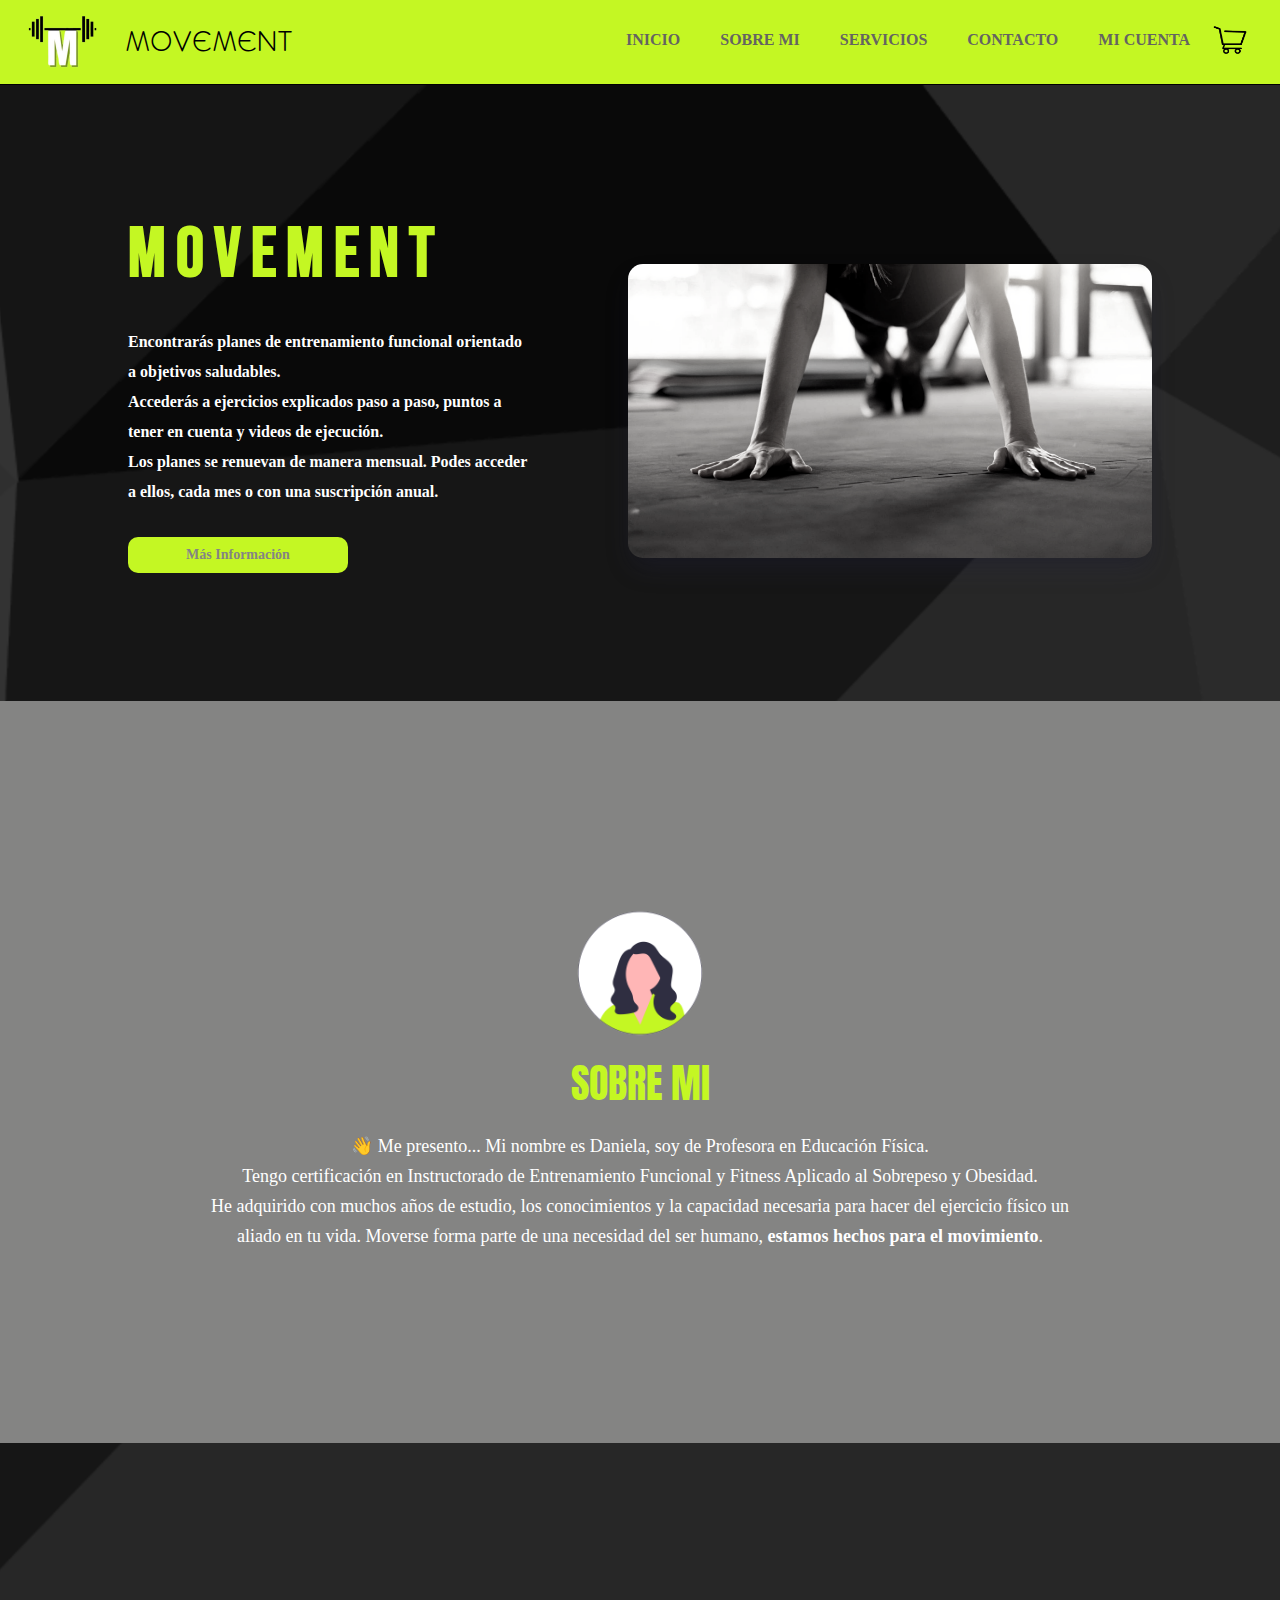
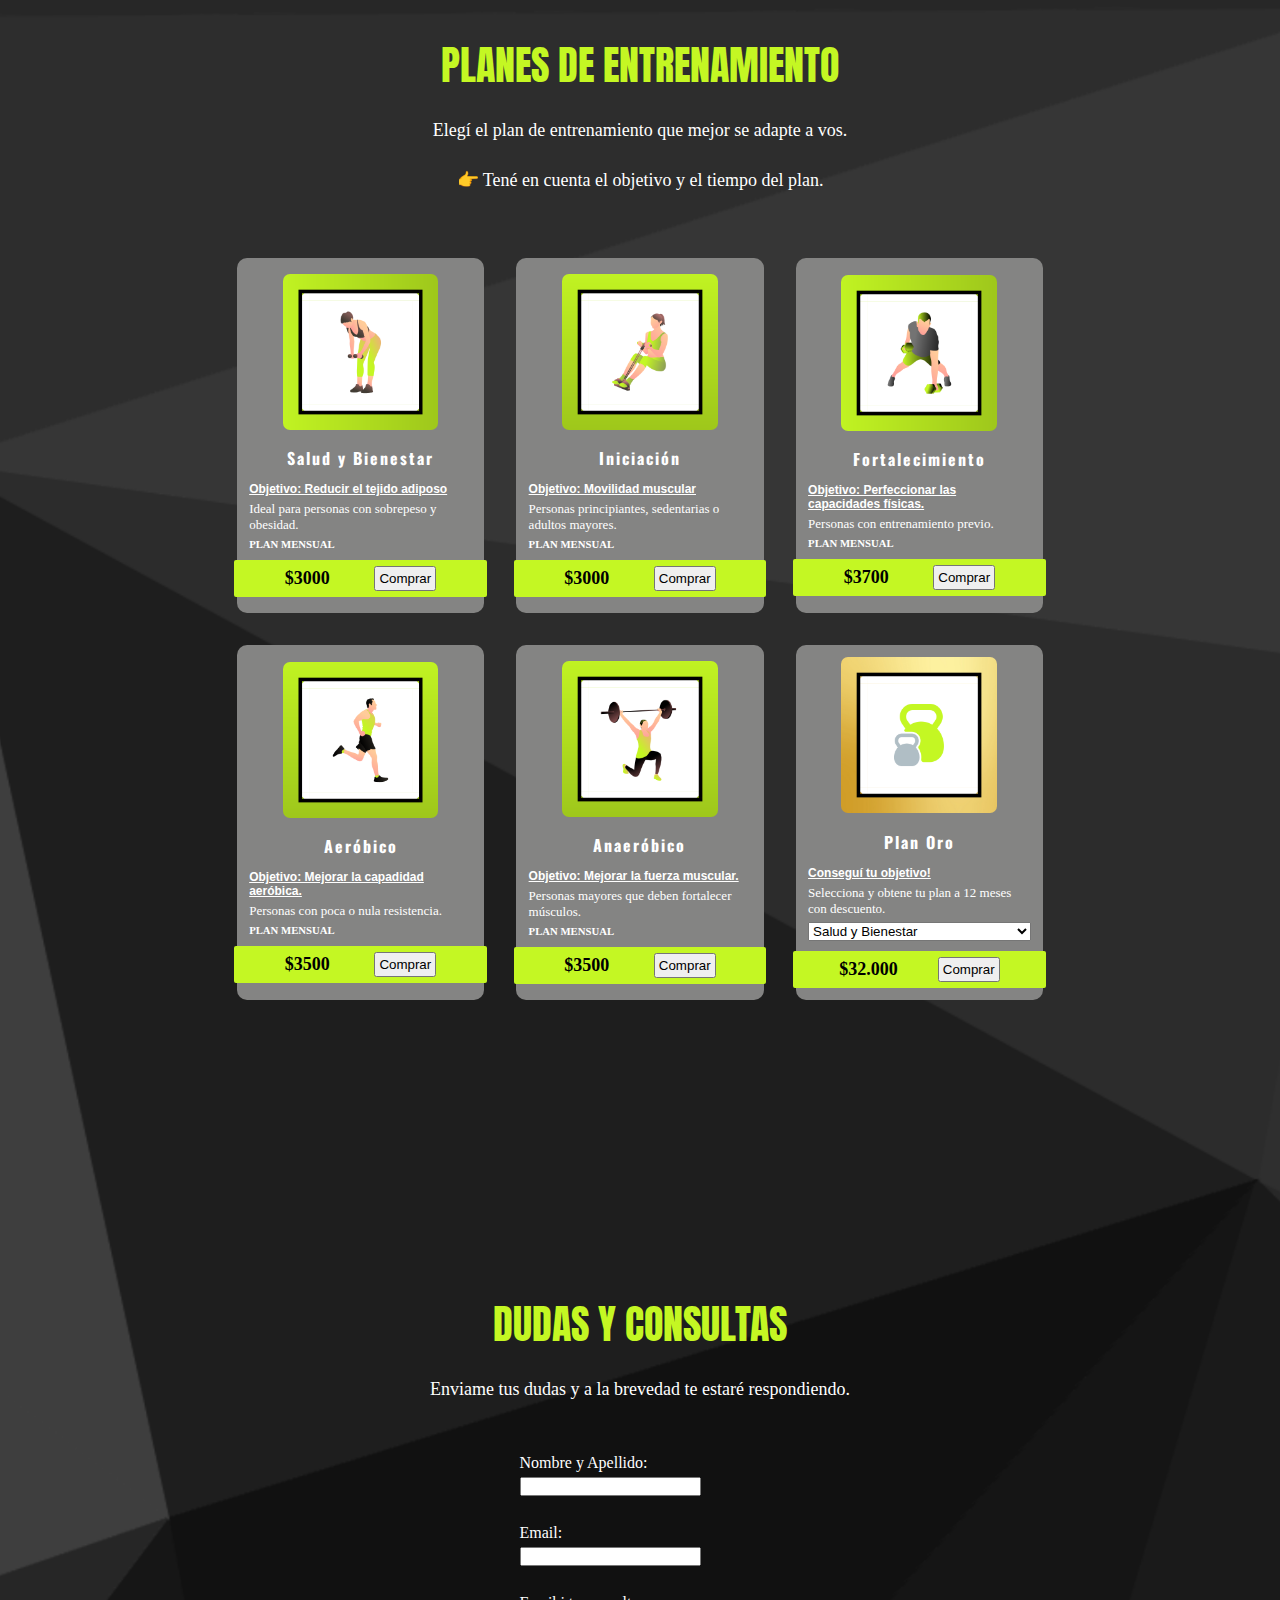
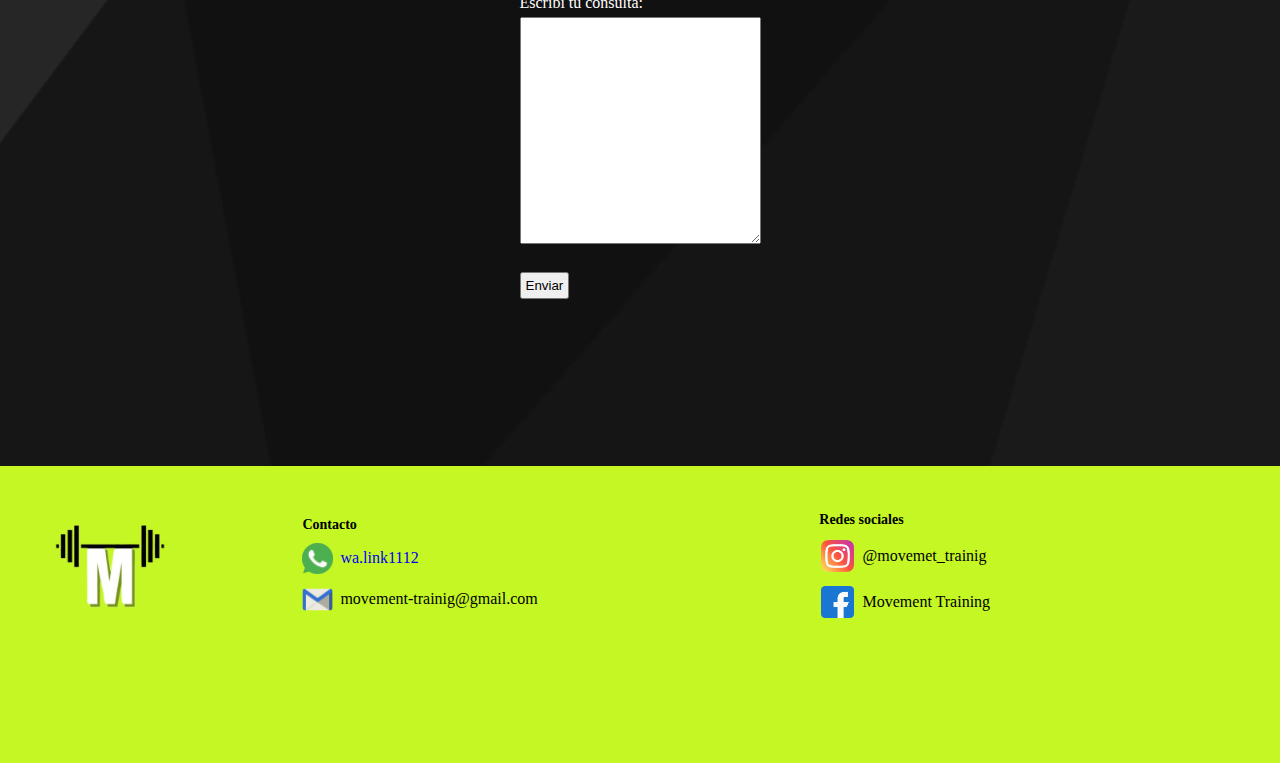
==== index.html @ b5def8e4 "intento1" ====
<html lang="en">
<head>
    <meta charset="UTF-8">
    <meta http-equiv="X-UA-Compatible" content="IE=edge">
    <meta name="viewport" content="width=device-width, initial-scale=1.0">
    <link rel="stylesheet" href="./estilos.css">
    <link rel="stylesheet" href="./grid.css">
    <link rel="stylesheet" href="./mediaqueries.css">
    <link rel="stylesheet" href="./animations.css">
    <title>Integrador Nucba</title>
</head>
<body>
    <header>

        <div class="movement-marca">
            <img src="./assets/Move_logo.png" alt="Logo Move" class="movement-logo">
            <p>MOVEMENT</p>
        </div>

        <nav class="navbar">

            <label for="menu-toggle" class="menu-label">
                <img src="./assets/menu icono 2.png" alt="Icono-menu">
            </label>
            <input type="checkbox" id="menu-toggle">

            <ul class="navbar-list">
                <li><a href="#hero">INICIO</a></li>
                <li><a href="#about">SOBRE MI</a></li>
                <li><a href="#servicios">SERVICIOS</a></li>
                <li><a href="#consultas">CONTACTO</a></li>
                <li><a href="#">MI CUENTA</a></li>
            </ul>

            <label for="cart-toggle" class="cart-label">
                <img src="./assets/Carrito.png" alt="Carrito de compras" class="cart-icon">
            </label>
            <input type="checkbox" id="cart-toggle">

            <div class="cart">
                <h2>Mis planes</h2>
                <div class="cart-item">
                    <img src="./assets/8.png" alt="imagen-iniciación">   
                    <div class="cart-info">
                        <h3 class="item-title">Iniciación</h3>
                        <p class="item-plan">Plan mensual</p>
                        <span class="item-precio">$3000</span>
                    </div>
                    <div class="item-handler">
                        <span class="quantity-handler-down">-</span>
                        <span class="item-quantity">1</span>
                        <span class="quantity-handler-up">+</span>
                    </div>
                </div>    
                <div class="cart-total">
                    <h3>Total</h3>
                    <span>$3000</span>
                </div>
                <button>Finalizar</button>  
                
            </div>
            <div class="overlay"></div>
        </nav>
    </header>

    <main>

        <section id="hero">
            
            <div class="hero-info">
                <h1>MOVEMENT</h1>
                <p>Encontrarás planes de entrenamiento funcional orientado a objetivos saludables.<br>
                Accederás a ejercicios explicados paso a paso, puntos a tener en cuenta y videos de ejecución. <br>
                Los planes se renuevan de manera mensual. Podes acceder a ellos, cada mes o con una suscripción anual. <br></p>
                <a href="#">Más Información</a>
            </div>

            <div class="hero-card">
                <img src="./assets/Card.png" alt="Imagen ejercicio">
            </div>
        </section>

        <section id="about">
            <div class="about-info">
                <img src="./assets/Icono sobre mi.png" alt="Icono de persona" class="About-icono">
                <h2>SOBRE MI</h2><br>
                <p><span>&#128075;</span> Me presento... Mi nombre es Daniela, soy de Profesora en Educación Física. <br>
                    Tengo certificación en Instructorado de Entrenamiento Funcional y Fitness Aplicado al Sobrepeso y Obesidad. <br>
                    He adquirido con muchos años de estudio, los conocimientos y la capacidad necesaria para hacer del ejercicio físico un aliado en tu vida.
                    Moverse forma parte de una necesidad del ser humano, <b>estamos hechos para el movimiento</b>. 
                </p>
            </div>
        </section>
        
        <section id="servicios">

            <div class="servicios-info">
                <h2>PLANES DE ENTRENAMIENTO</h2>
                <h3>Elegí el plan de entrenamiento que mejor se adapte a vos. </h3>
                <h4><span>&#128073;</span> Tené en cuenta el objetivo y el tiempo del plan.</h4>
            </div>

            <div class="servicios-cards">

                <div class="card-info">
                    <img src="./assets/1.png" alt="Icono-ejercicio">
                    
                    <div class="card-text">
                        <h4>Salud y Bienestar</h4>
                        <h5>Objetivo: Reducir el tejido adiposo</h5>
                        <p>Ideal para personas con sobrepeso y obesidad.<br></p>
                        <h6>PLAN MENSUAL</h6>
                    </div>
                    <div class="card-button">
                        <span>$3000</span>
                        <button>Comprar</button>
                    </div>
                </div>

                <div class="card-info">    
                    <img src="./assets/8.png" alt="Icono-ejercicio">
                    <div class="card-text">
                        <h4>Iniciación</h4>
                        <h5>Objetivo: Movilidad muscular</h5>
                        <p>Personas principiantes, sedentarias o adultos mayores. <br></p>
                        <h6>PLAN MENSUAL</h6>
                    </div>
                    <div class="card-button">
                        <span>$3000</span>
                        <button>Comprar</button>
                    </div>
                </div>

                <div class="card-info">
                    <img src="./assets/6.png" alt="Icono-ejercicio">
                    <div class="card-text">
                        <h4>Fortalecimiento</h4>
                        <h5>Objetivo: Perfeccionar las capacidades físicas.</h5>
                        <p>Personas con entrenamiento previo. <br></p>
                        <h6>PLAN MENSUAL</h6>
                    </div>
                    <div class="card-button">
                        <span>$3700</span>
                        <button>Comprar</button>
                    </div>
                </div>

                <div class="card-info">
                    <img src="./assets/3.png" alt="Icono-ejercicio">
                    <div class="card-text">
                        <h4>Aeróbico</h4>
                        <h5>Objetivo: Mejorar la capadidad aeróbica.</h5>
                        <p>Personas con poca o nula resistencia. <br></p>
                        <h6>PLAN MENSUAL</h6>
                    </div>

                    <div class="card-button">
                        <span>$3500</span>
                        <button>Comprar</button>
                    </div>
                </div>    

                <div class="card-info">
                    <img src="./assets/4.png" alt="Icono-ejercicio">
                    <div class="card-text">
                        <h4>Anaeróbico</h4>
                        <h5>Objetivo: Mejorar la fuerza muscular.</h5>
                        <p>Personas mayores que deben fortalecer músculos. <br></p>
                        <h6>PLAN MENSUAL</h6>
                    </div>

                    <div class="card-button">
                        <span>$3500</span>
                        <button>Comprar</button>
                    </div>
                </div>    

                <div class="card-info">
                    <img src="./assets/2.png" alt="Icono-ejercicio">

                    <div class="card-text">
                        <h4>Plan Oro</h4>
                        <h5>Conseguí tu objetivo!</h5>
                        <p>Selecciona y obtene tu plan a 12 meses con descuento.</p>
                        <select>
                            <option value="Salud y Bienestar">Salud y Bienestar</option>
                            <option value="Iniciación">Iniciación</option>
                            <option value="Fortalecimiento">Fortalecimiento</option>
                            <option value="Aeróbico">Aeróbico</option>
                            <option value="Anaeróbico">Anaeróbico</option>
                        </select>
                    </div>

                    <div class="card-button">
                        <span>$32.000</span>
                        <button>Comprar</button>
                    </div>
                </div>        
            </div>
        </section>

        <section id="consultas">
            <div class="form-title">
                <h2>DUDAS Y CONSULTAS</h2>
                <P>Enviame tus dudas y a la brevedad te estaré respondiendo.</P>
            </div>
            <div class="form-info">
                <label for="nombre y apellido">Nombre y Apellido:</label>
                <input type="text" id="nombre y apellido"><br>

                <label for="Email">Email:</label>
                <input type="email" id="Email"> <br>

                <label for="texto">Escribi tu consulta:</label>
                <textarea name="" id="texto" cols="28" rows="15"></textarea><br>

                <button>Enviar</button>
            </div>
        </section>
    </main>

    <footer id="footer">
        <div class="footer-list">
            <div class="footer-logo">
                <img src="./assets/Move_logo.png" alt="Icono logo">
            </div>
            

            <div class="footer-contacto">
                <h4>Contacto</h4>
                <div class="whatsapp">
                    <img src="./assets/whatsapp-removebg-preview.png" alt="Icono de whatsapp">
                    <p><a href="#">wa.link1112</a></p>
                </div>
                <div class="email">
                    <img src="./assets/email.png" alt="Icono de email">
                    <p>movement-trainig@gmail.com</p>
                </div>
            </div>

            <div class="footer-redes">
                <h4>Redes sociales</h4>
                <div class="instagram">
                    <img src="./assets/instagram-removebg-preview.png" alt="Icono de instagram">
                    <p>@movemet_trainig</p>
                </div>
                <div class="facebook">
                    <img src="./assets/facebook-removebg-preview.png" alt="Icono de facebook">
                    <p>Movement Training</p>
            </div>
        </div>
    </footer>
</body>
</html>
---- estilos.css ----
@import url('https://fonts.googleapis.com/css2?family=Tsukimi+Rounded:wght@600&display=swap');
@import url('https://fonts.googleapis.com/css2?family=Bebas+Neue&display=swap');
@import url('https://fonts.googleapis.com/css2?family=Anton&display=swap');
@import url('https://fonts.googleapis.com/css2?family=Anton&family=Oswald:wght@300&display=swap');


* {
    margin: 0;
    padding: 0;
    text-decoration: none;
    list-style-type: none;
}

header {
    background: #c4f723ff;
    width: 100%;
    display: flex;
    justify-content: space-between;
    align-items: center;
    height: 6.3%;
    padding: 12px 0px 15px 0px;
    position: sticky;
    top: 0;
    z-index: 2;
}

.movement-logo {
    height: 125px;
    width: 125px;
    padding-top: 3px;
}

.movement-marca {
    display: flex;
    justify-content: center;
    align-items: center;
    flex-direction: row;
}

.movement-marca p {
    font-family: 'Tsukimi Rounded', sans-serif;
    font-size: 25px;
}

.navbar,
.navbar-list {
    display: flex;
    align-items: center;
    justify-content: center;
}

.navbar-list {
    gap: 40px;
}

.navbar-list a {
    color: rgb(100, 100, 97);
    font-size: 16px;
    font-weight: 600;
}

.cart-icon {
    height: 30px;
    width: 60px;
    padding: 0px 20px 0px 10px;
    cursor: pointer;
}

/* MAIN*/

main {
    width: 100%;
    background-image: url(./assets/bg.png);
    background-size: cover;
    display: flex;
    justify-content: center;
    align-items: center;
    flex-direction: column;
    color: #ffffff;
    border-top: 1px solid #000000ff;
}

/*SOBRE MI*/

#hero {
    max-width: 1200px;
    display: flex;
    justify-content: center;
    align-items: center;
    margin: 10%;
    border-radius: 15px;
}

.hero-info {
    display: flex;
    flex-direction: column;
    width: 70%;
    gap: 30px;
}

.hero-info h1 {
    width: 90%;
    font-size: 70px;
    font-family: 'Bebas Neue', sans-serif;
    letter-spacing: 10px;
    text-align: left;
    min-width: 500px;
    color: #c4f723ff;
}

.hero-info p {
    font-size: 16px;
    line-height: 30px;
    font-weight: bold;
    font-family: Cambria, Cochin, Georgia, Times, 'Times New Roman', serif;
    width: 80%;
}

.hero-info a {
    color: #848483ff;
    background-color: #c4f723ff;
    width: 40%;
    padding: 2%;
    border-radius: 10px;
    font-size: 14px;
    font-weight: 600;
    text-align: center;
}

.hero-card img {
    width: 100%;
    margin-top: 7%;
    border-radius: 15px;
    box-shadow: rgba(50, 50, 93, 0.25) 0px 13px 27px -5px, rgba(0, 0, 0, 0.3) 0px 8px 16px -8px;
}

#about {
    padding: 15%;
    min-width: 300px;
    text-align: center;
    background-color: #848483ff;
}

.about-icono {
    width: 20%;
}

.about-info h2 {
    font-family: 'Anton', sans-serif;
    font-size: 40px;
    font-weight: 300;
    color: #c4f723ff;
}

.about-info p {
    font-size: 18px;
    line-height: 30px;
    font-family: Cambria, Cochin, Georgia, Times, 'Times New Roman', serif;
    text-align: center;
}

/* SERVICIOS*/

#servicios {
    display: flex;
    flex-direction: column;
    justify-content: center;
    align-items: center;
    margin: 15%;
    max-width: 1200px;
}

.servicios-info {
    width: 90%;
    display: flex;
    flex-direction: column;
    gap: 20px;
    text-align: center;
    margin-bottom: 7%;
}

.servicios-info h2 {
    font-family: 'Anton', sans-serif;
    font-size: 40px;
    font-weight: 300;
    color: #c4f723ff;
}

.servicios-info h3 {
    font-size: 18px;
    line-height: 30px;
    font-family: Cambria, Cochin, Georgia, Times, 'Times New Roman', serif;
    font-weight: 500;
}

.servicios-info h4 {
    font-size: 18px;
    line-height: 30px;
    font-family: Cambria, Cochin, Georgia, Times, 'Times New Roman', serif;
    font-weight: 500;
}

.servicios-cards {
    width: 90%;
    display: grid;
    grid-template-columns: repeat(3, 1fr);
    grid-template-rows: repeat(2, 1fr);
    gap: 2rem;
}

.card-info {
    display: flex;
    justify-content: center;
    align-items: center;
    flex-direction: column;
    border-radius: 10px;
    background-color: #848483ff;
    padding: 5%;
    gap: 10px;
    transition: transform 0.2s;
    z-index: 1;
}

.card-info img {
    width: 70%;
    border-radius: 7px;
}

.card-text {
    display: flex;
    flex-direction: column;
    gap: 5px;
}

.card-text h4 {
    font-size: 16px;
    font-family:'Oswald', sans-serif;
    text-align: center;
    letter-spacing: 2px;
    margin: 3% 0%;
}

.card-text h5 {
    font-size: 12px;
    font-family: 'Segoe UI', Tahoma, Geneva, Verdana, sans-serif;
    text-align: left;
    text-decoration: underline;
}

.card-text p {
    font-size: 13px;
}

.card-button {
    width: 108%;
    display: flex;
    justify-content: space-evenly;
    align-items: center;
    background-color: #c4f723ff;
    padding: 6px;
    border-radius: 2px;
}

.card-button span {
    color: black;
    font-weight: bold;
    font-size: 18px;
}

.card-button p {
    color: black;
    font-weight: 100;
    font-size: 15px;
}
.card-button button {
    padding: 3px;
}

/*MENU HAMBURGUESA*/

#menu-toggle,
#cart-toggle,
.menu-label {
    display: none;
}

.menu-label img {
    width: 30%;
}

/* CARRITO*/
.cart {
    position: absolute;
    top: 65px;
    right: 0;
    width: 17%;
    padding: 50px 30px;
    border-left: 1px solid #c4f723ff;
    display: flex;
    flex-direction: column;
    align-items: center;
    gap: 30px;
    height: calc(100vh - 65px);
    overflow-y: scroll;
    display: none;
    z-index: 2;
    background-color: rgba(0, 0, 0, 0.838);
}

.cart::-webkit-scrollbar {
    display: none;
}

.cart h2 {
    color: #c4f723ff;
    font-family: 'Anton', sans-serif;
    font-size: 20px;
    font-weight: 400;
    text-align: center;
    letter-spacing: 3px;
    margin-bottom: 13px;
    border-bottom: 1px solid #c4f723ff;
}

#cart-toggle:checked + .cart {
    display: flex;
    flex-direction: column;
}

.cart-item {
    border: 1px solid #848483ff;
    padding: 5%;
}

.cart-item img {
    width: 40%;
    margin-left: 60px;
}

.cart-info {
    color: #ffffff;
    font-family: Cambria, Cochin, Georgia, Times, 'Times New Roman', serif;
    display: flex;
    flex-direction: column;
    align-items: center;
    gap: 7px;
}

.cart button {
    padding: 2%;
}

.item-title {
    font-size: 18px;
    margin-top: 8px;
}

.item-precio {
    color: #c4f723ff;
    font-size: 16px;
    font-weight: bold;
    text-align: center;
    margin-bottom: 10px;
}

.item-handler {
    color: #ffffff;
    display: flex;
    justify-content: center;
    align-items: center;
}

.quantity-handler-up {
    background-color: rgb(103, 103, 101);
    padding: 5px;
    border: 1px solid #c4f723ff;
}

.item-quantity {
    padding: 5px;
    border-top: 1px solid #c4f723ff;
    border-bottom: 1px solid #c4f723ff;
}

.quantity-handler-down {
    background-color: rgb(103, 103, 101);
    padding: 5px;
    border: 1px solid #c4f723ff;
}

.cart-total {
    color: #ffffff;
    display: flex;
    flex-direction: row;
    align-items: center;
    gap: 60px;
    border-top: 1px solid #c4f723ff;
    padding: 2%;
}


/*FORMULARIO DE CONSULTA*/

#consultas {
    width: 70%;
    display: flex;
    flex-direction: column;
    align-items: center;
    gap: 50px;
    padding: 8% 0% 13% 0%;
}

.form-title {
    display: flex;
    flex-direction: column;
    gap: 20px;
}

.form-title h2 {
    font-family: 'Anton', sans-serif;
    font-size: 40px;
    font-weight: 300;
    text-align: center;
    color: #c4f723ff;
}

.form-title p {
    font-size: 18px;
    line-height: 30px;
    font-family: Cambria, Cochin, Georgia, Times, 'Times New Roman', serif;
    font-weight: 500;
}

.form-info {
    display: flex;
    flex-direction: column;
    justify-content: center;
    align-items: start;
    gap: 5px;
}

.form-info button {
    padding: 4px;
    cursor: pointer;
}

/*FOOTER*/

#footer {
    background-color: #c4f723ff;
    width: 100%;
    height: 33%;
}

.footer-list {
    display: flex;
    justify-content: space-between;
    align-items: center;
    flex-direction: row;
}

.footer-logo img {
    padding: 0;
    height: 200px;
    width: 200px;
    margin-left: 5%;
}

.footer-list {
    font-size: 16px;
}

.footer-contacto {
    display: flex;
    flex-direction: column;
    margin-left: 8%;
    gap: 10px;
}

.footer-contacto h4 {
    font-size: 14px;
    font-weight: bold;
}

.whatsapp {
    display: flex;
    flex-direction: row;
    justify-content: left;
    align-items: center;
    gap: 7px;
}

.whatsapp img {
    width: 6%;
    height: 6%;
}

.email {
    display: flex;
    flex-direction: row;
    justify-content: left;
    align-items: center;
    gap: 7px;
}

.email img {
    width: 6%;
    height: 6%;
}

.footer-redes {
    display: flex;
    flex-direction: column;
    gap: 10px;
}

.footer-redes h4 {
    font-size: 14px;
    font-weight: bold;
    margin-right: 2%;
}

.instagram img {
    width: 7%;
    height: 7%;
    flex-direction: row;
    justify-content: center;
    align-items: center;
    margin: 2px;
}

.instagram {
    display: flex;
    flex-direction: row;
    justify-content: left;
    align-items: center;
    gap: 7px;
}

.facebook img {
    width: 7%;
    height: 7%;
    flex-direction: row;
    justify-content: left;
    align-items: center;
    margin: 2px;
}

.facebook { 
    display: flex;
    flex-direction: row;
    justify-content: left;
    align-items: center;
    gap: 7px;
}
---- mediaqueries.css ----
@media (max-width: 992px) {
    .navbar {
        display: flex;
        flex-direction: row-reverse;
        gap: 10px;
    }

    .cart-icon {
        height: 35px;
        width: 65px;
        margin-right: 0rem;
        font-weight: 400;
    }

    .navbar-list {
        position: absolute;
        top: 65px;
        left: 70%;
        right: 0%;
        width: 20%;
        flex-direction: column;
        font-family: Cambria, Cochin, Georgia, Times, 'Times New Roman', serif;
        background-color: #c4f723ff;
        border: 2px solid #848483ff;
        border-top: 0px;
        border-radius: 0px 0px 15px 15px;
        padding: 45px 30px;
        align-items: center;
        gap: 27px;
        z-index: 2;
        display: none;
    }

    .navbar-list a {
        font-size: 18px;
    }

    .menu-label {
        display: flex;
        order: 2;
        cursor: pointer;
    }

    .menu-label img {
        height: 55px;
        width: 45px;
    }

    #menu-toggle:checked + .navbar-list {
        display: flex;
    }

    #hero {
        flex-direction: column;
    }

    .hero-info {
        width: 100%;
        justify-content: center;
        align-items: center;
        text-align: center;
        gap: 20px;
    }

    .hero-info h1 {
        width: 90%;
        max-width: 500px;
        text-align: center;
        min-width: unset;
    }

    .hero-info p {
        width: 70%;
        max-width: 600px;
        text-align: center;
    }

    .hero-card {
        width: 75%;
        margin: 13% 0% 17% 0%;
    }

    .about-icono {
        width: 30%;
    }

    .about-info h2 {
        font-size: 22px;
    }

    .about-info p {
        font-size: 20px;
    }

    #servicios {
        width: 90%;
    }

    .cart-item img {
        margin-left: 45px;
    }

    #footer {
        height: 17%;
    }

    .footer-list img {
        align-items: center;
        justify-content: flex-start;
        margin-left: 0%;
    }

    .footer-contacto {
        margin-left: 0%;
    }

    .footer-contacto h4 {
        margin-left: 0%;
    }

}

@media (max-width: 768px) {

    .navbar-list {
        top: 65px;
        left: 67%;
    }

    .cart {
        top: 65px;
    }
    
    .servicios-info {
        width: 80%;
        margin-bottom: 9%;
    }

    .servicios-info h2 {
        font-size: 45px;
        font-weight: 200;
    }

    .servicios-info h3 {
        font-size: 20px;
    }

    .servicios-info h4 {
        font-size: 20px;
    }

    .servicios-cards {
        width: 70%;
        display: grid;
        grid-template-columns: repeat(2, 1fr);
        grid-template-rows: repeat(3, 1fr);
        gap: 2rem;
    }

    .card-info {
        padding: 5% 9%;
    }

    .card-text h4 {
        font-size: 17px;
    }

    .card-text h5 {
        font-size: 13px;
    }

    .card-text p {
        font-size: 14px;
    }

    .card-button {
        background-color: transparent;
    }

    .card-button span {
        color: #c4f723ff;
    }

    .cart {
        width: 22%;
    }

    .cart-item img {
        width: 55%;
        margin-left: 30px;
    }

    .item-title {
        font-size: 19px;
        margin-top: 10px;
    }

    .item-plan {
        font-size: 16px;
    }

    .item-precio {
        font-size: 17px;
    }

    .cart-total {
        font-size: 17px;
    }

    #footer {
        height: 24%;
        width: 94%;
        display: flex;
        align-items: center;
        padding-left: 6%;
    }

    .form-title h2 {
        font-size: 45px;
    }

    .form-title p {
        font-size: 19;
    }

    .form-info {
        font-size: 18px;
    }

    .footer-logo img {
        display: none;
    }

    .footer-list {
        font-size: 17px;
    }

    .footer-list p {
        font-size: 14px;
    }

    .footer-contacto h4 {
        font-size: 15px;
        margin-left: 0%;
    }

    .whatsapp img {
        width: 7%;
        height: 7%;
    }

    .email img {
        width: 7%;
        height: 7%;
    }

    .footer-redes h4 {
        font-size: 15px;
    }

    .instagram img {
        width: 7%;
        height: 7%;
    }
    
    .facebook img {
        width: 7%;
        height: 7%;
    }
}

@media (max-width: 576px) {

    .movement-marca p {
        display: none;
    }

    .navbar-list {
        left: 47%;
        top: 65px;
        width: 32%;
        padding: 20px;
    }

    .cart {
        margin-top: 0px;
        width: 30%;
    }

    .cart-item img {
        width: 60%;
        margin-left: 20px;
    }

    .hero-info h1 {
        width: 90%;
        max-width: unset;
        text-align: center;
        font-size: 50px;
        padding-top: 10%;
    }

    .hero-card img {
        display: none;
    }

    .hero-info p {
        width: 90%;
        margin-bottom: 10px;
    }

    .hero-info a {
        width: 60%;
        padding: 7px 0px;
    }

    #about {
        width: 70%;
        min-width: unset;
    }
    
    .about-icono {
        width: 50%;
    }

    .about-info {
        display: flex;
        flex-direction: column;
        justify-content: center;
        align-items: center;
    }
    
    .about-info h2 {
        font-size: 30px;
        width: 80%;
    }
    
    .about-info p {
        font-size: 16px;
    }

    #servicios {
        display: flex;
        flex-direction: column;
        justify-content: center;
        align-items: center;
        margin: 0%;
        padding: 35% 0%;
    }

    .servicios-cards {
        width: 60%;
        display: grid;
        grid-template-columns: repeat(1, 1fr);
        grid-template-rows: repeat(6, 1fr);
        gap: 2rem;
    }

    .servicios-info h2 {
        font-size: 40px;
    }
    
    .servicios-info h3 {
        font-size: 18px;
    }
    
    .servicios-info h4 {
        font-size: 16px;
    }

    .servicios-cards {
        width: 75%;
    }

    .card-info {
        padding: 4%;
    }

    .card-text h4 {
        font-size: 18px;
    }

    .card-text h5 {
        text-align: center;
        font-size: 14px;
    }

    .card-text p {
        font-size: 15px;
        margin-left: 3px;
    }

    .card-button span {
        font-size: 20px;
    }

    .card-button button {
        border: 1px solid black;
        padding: 5px;
        border-radius: 4px;
        font-weight: bold;
    }

    #consultas {
        width: 80%;
    }

    .form-title {
        display: flex;
        flex-direction: column;
        text-align: center;
    }

    .form-title h2 {
        font-size: 40px;
    }

    .form-title p {
        font-size: 20px;
    }

    .form-info {
        max-width: 500px;
        width: 70%;
    }

    .form-info label {
        font-size: 18px;
        font-weight: bold;
        font-family: Cambria, Cochin, Georgia, Times, 'Times New Roman', serif;
    }

    #footer {
        height: 24%;
        width: 96%;
        display: flex;
        align-items: center;
        padding-left: 4%;
    }

    .footer-list {
        display: flex;
        align-items: center;
        justify-content: center;
    }

    .footer-contacto {
        display: flex;
        flex-direction: column;
    }

    .footer-contacto h4 {
        display: none;
    }

    .whatsapp {
        display: flex;
        flex-direction: column;
    }

    .whatsapp img {
        width: 15%;
        height: 15%;
    }

    .email {
        display: flex;
        flex-direction: column;
        text-align: center;
    }

    .email img {
        width: 15%;
        height: 15%;
    }

    .footer-list p {
        font-size: 12px;
    }

    .footer-redes {
        display: flex;
        flex-direction: column;
        align-items: center;
        justify-content: center;
    }

    .footer-redes h4 {
        display: none;
    }

    .instagram {
        display: flex;
        flex-direction: column;
        justify-content: center;
        align-items: center;
    }

    .facebook {
        display: flex;
        flex-direction: column;
        justify-content: center;
        align-items: center;
    }

    .instagram img {
        width: 15%;
        height: 15%;
    }
    
    .facebook img {
        width: 12%;
        height: 12%;
    }
}

@media (max-width: 362px) {

    .navbar-list {
        left: 30%;
        top: 67px;
        width: 40%;
    }

    .cart {
        top: 70px;
        width: 45%;
    }

    .servicios-info h2 {
        font-size: 37px;
    }

}
---- animations.css ----
/*INDEX.HTML*/

html {
    scroll-behavior: smooth;
    scroll-padding-top: 65px;
}

.card-info:hover {
    transform: scale(1.1);
}
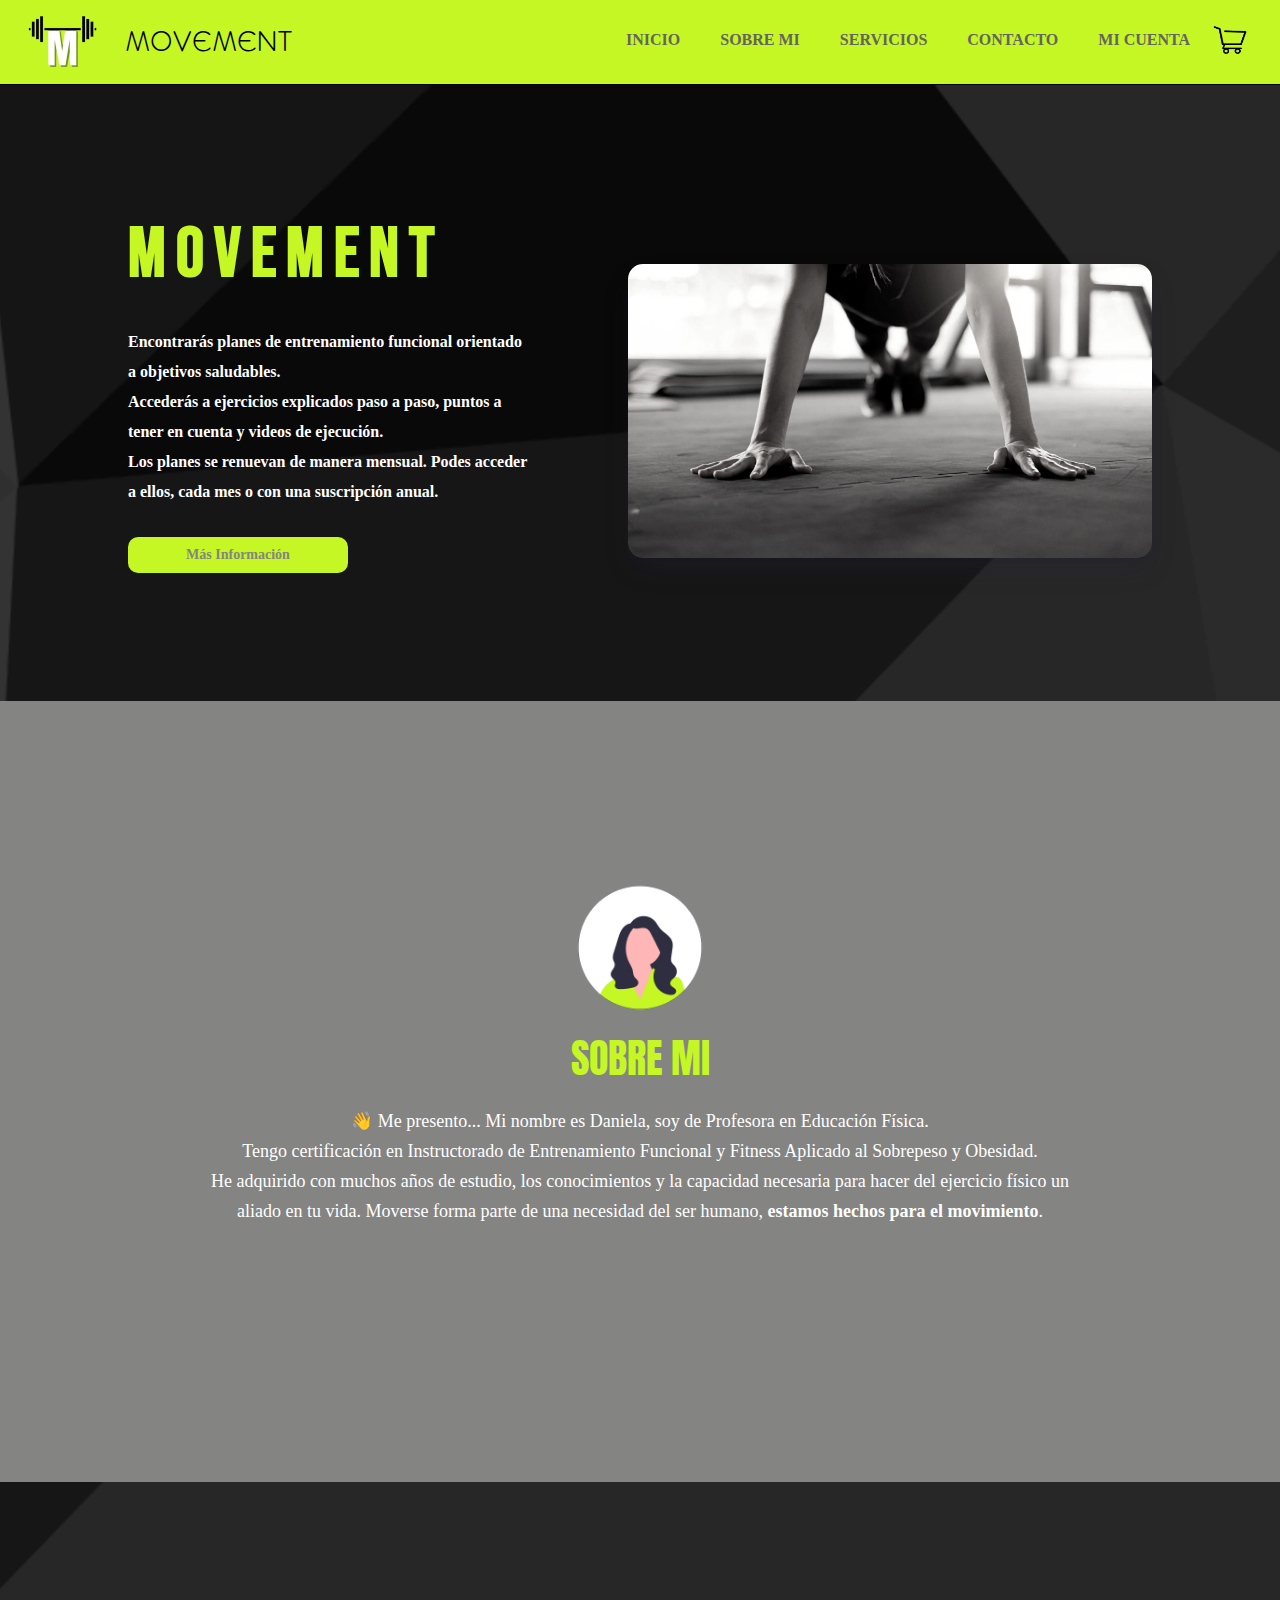
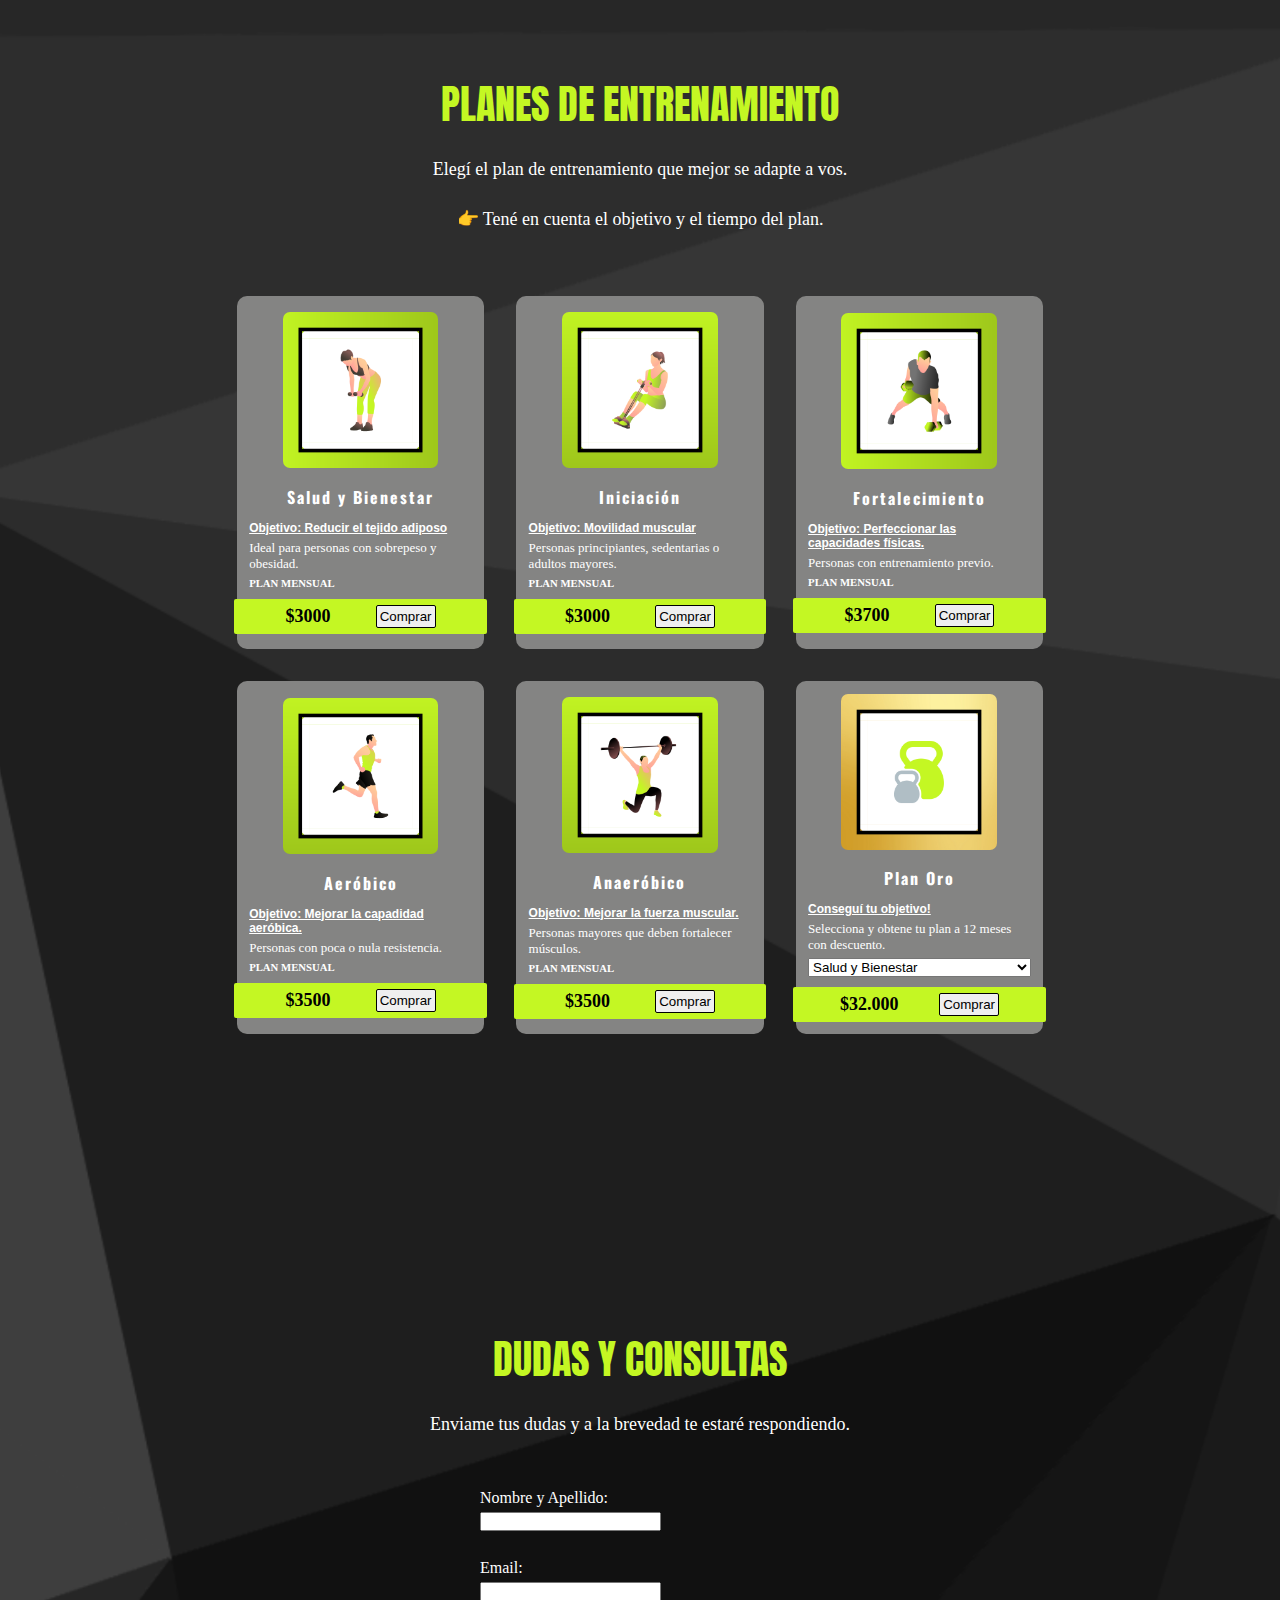
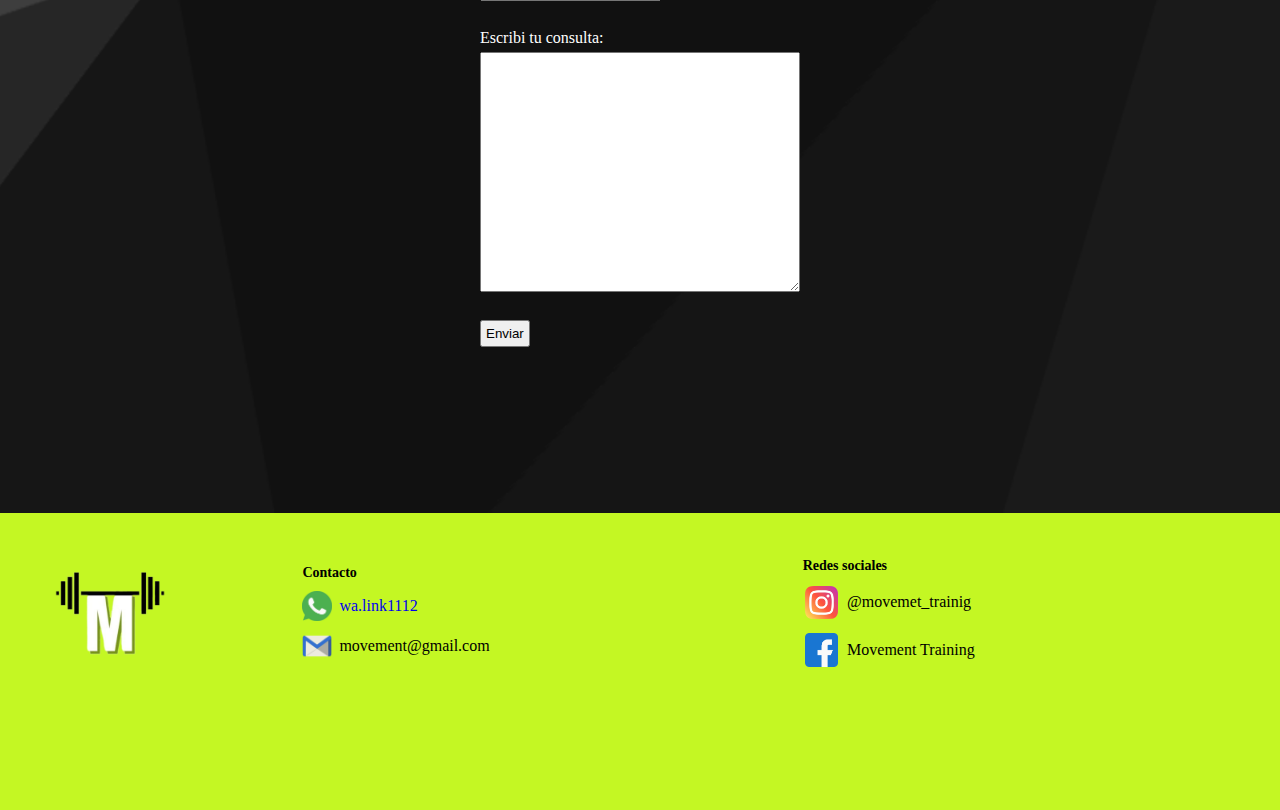
==== commit 3568250b: "Movemnt" ====
--- a/index.html
+++ b/index.html
@@ -13,7 +13,7 @@
     <header>
 
         <div class="movement-marca">
-            <img src="./assets/Move_logo.png" alt="Logo Move" class="movement-logo">
+            <a href="./moveform.html"><img src="./assets/Move_logo.png" alt="Logo Move" class="movement-logo"></a>
             <p>MOVEMENT</p>
         </div>
 
@@ -29,7 +29,7 @@
                 <li><a href="#about">SOBRE MI</a></li>
                 <li><a href="#servicios">SERVICIOS</a></li>
                 <li><a href="#consultas">CONTACTO</a></li>
-                <li><a href="#">MI CUENTA</a></li>
+                <li><a href="./moveform.html">MI CUENTA</a></li>
             </ul>
 
             <label for="cart-toggle" class="cart-label">
@@ -47,9 +47,9 @@
                         <span class="item-precio">$3000</span>
                     </div>
                     <div class="item-handler">
-                        <span class="quantity-handler-down">-</span>
+                        <span class="quantity-handler down">-</span>
                         <span class="item-quantity">1</span>
-                        <span class="quantity-handler-up">+</span>
+                        <span class="quantity-handler up">+</span>
                     </div>
                 </div>    
                 <div class="cart-total">
@@ -234,7 +234,7 @@
                 </div>
                 <div class="email">
                     <img src="./assets/email.png" alt="Icono de email">
-                    <p>movement-trainig@gmail.com</p>
+                    <p>movement@gmail.com</p>
                 </div>
             </div>
 
--- a/estilos.css
+++ b/estilos.css
@@ -135,7 +135,7 @@
 }
 
 #about {
-    padding: 15%;
+    padding: 13% 15% 20% 15%;
     min-width: 300px;
     text-align: center;
     background-color: #848483ff;
@@ -274,6 +274,8 @@
 }
 .card-button button {
     padding: 3px;
+    border: 1px solid black;
+    border-radius: 2px;
 }
 
 /*MENU HAMBURGUESA*/
@@ -370,7 +372,7 @@
     align-items: center;
 }
 
-.quantity-handler-up {
+.quantity-handler {
     background-color: rgb(103, 103, 101);
     padding: 5px;
     border: 1px solid #c4f723ff;
@@ -380,12 +382,6 @@
     padding: 5px;
     border-top: 1px solid #c4f723ff;
     border-bottom: 1px solid #c4f723ff;
-}
-
-.quantity-handler-down {
-    background-color: rgb(103, 103, 101);
-    padding: 5px;
-    border: 1px solid #c4f723ff;
 }
 
 .cart-total {
@@ -444,6 +440,11 @@
     cursor: pointer;
 }
 
+#texto {
+    width: 20rem;
+    height: 15rem;
+}
+
 /*FOOTER*/
 
 #footer {
--- a/mediaqueries.css
+++ b/mediaqueries.css
@@ -96,12 +96,17 @@
         width: 90%;
     }
 
+    #texto {
+        width: 28rem;
+        height: 20rem;
+    }
+
     .cart-item img {
         margin-left: 45px;
     }
 
     #footer {
-        height: 17%;
+        height: 14rem;
     }
 
     .footer-list img {
@@ -207,24 +212,29 @@
         font-size: 17px;
     }
 
+    
+    .form-title h2 {
+        font-size: 45px;
+    }
+
+    .form-title p {
+        font-size: 19;
+    }
+
+    .form-info {
+        font-size: 18px;
+    }
+
+    #texto {
+        width: 24rem;
+        height: 17rem;
+    }
+
     #footer {
         height: 24%;
-        width: 94%;
-        display: flex;
-        align-items: center;
-        padding-left: 6%;
-    }
-
-    .form-title h2 {
-        font-size: 45px;
-    }
-
-    .form-title p {
-        font-size: 19;
-    }
-
-    .form-info {
-        font-size: 18px;
+        width: 100%;
+        display: flex;
+        padding-left: 0%;
     }
 
     .footer-logo img {
@@ -237,6 +247,11 @@
 
     .footer-list p {
         font-size: 14px;
+    }
+
+    .footer-contacto {
+        display: flex;
+        align-items: center;
     }
 
     .footer-contacto h4 {
@@ -244,23 +259,47 @@
         margin-left: 0%;
     }
 
+    .whatsapp {
+        display: flex;
+        justify-content: center;
+    }
+
     .whatsapp img {
         width: 7%;
         height: 7%;
     }
 
+    .email {
+        display: flex;
+        justify-content: center;
+    }
+
     .email img {
         width: 7%;
         height: 7%;
     }
 
+    .footer-redes{
+        display: flex;
+        align-items: center;
+    }
+
     .footer-redes h4 {
         font-size: 15px;
+    }
+
+    .instagram {
+        display: flex;
+        justify-content: center;
     }
 
     .instagram img {
         width: 7%;
         height: 7%;
+    }
+    .facebook {
+        display: flex;
+        justify-content: center;
     }
     
     .facebook img {
@@ -345,7 +384,7 @@
         justify-content: center;
         align-items: center;
         margin: 0%;
-        padding: 35% 0%;
+        padding: 25% 0% 30% 0%;
     }
 
     .servicios-cards {
@@ -403,6 +442,7 @@
 
     #consultas {
         width: 80%;
+        padding: 10% 0% 20% 0%;
     }
 
     .form-title {
@@ -430,12 +470,17 @@
         font-family: Cambria, Cochin, Georgia, Times, 'Times New Roman', serif;
     }
 
+    #texto {
+        width: 17rem;
+        height: 15rem;
+    }
+
     #footer {
         height: 24%;
-        width: 96%;
-        display: flex;
-        align-items: center;
-        padding-left: 4%;
+        width: 100%;
+        display: flex;
+        align-items: center;
+        padding: 5% 0%;
     }
 
     .footer-list {
@@ -446,16 +491,12 @@
 
     .footer-contacto {
         display: flex;
-        flex-direction: column;
-    }
-
-    .footer-contacto h4 {
-        display: none;
+        align-items: center;
     }
 
     .whatsapp {
         display: flex;
-        flex-direction: column;
+        justify-content: center;
     }
 
     .whatsapp img {
@@ -465,8 +506,7 @@
 
     .email {
         display: flex;
-        flex-direction: column;
-        text-align: center;
+        justify-content: center;
     }
 
     .email img {
@@ -485,22 +525,14 @@
         justify-content: center;
     }
 
-    .footer-redes h4 {
-        display: none;
-    }
-
     .instagram {
         display: flex;
-        flex-direction: column;
-        justify-content: center;
-        align-items: center;
+        justify-content: center;
     }
 
     .facebook {
         display: flex;
-        flex-direction: column;
-        justify-content: center;
-        align-items: center;
+        justify-content: center;
     }
 
     .instagram img {
@@ -514,8 +546,15 @@
     }
 }
 
+@media (max-width: 400px) {
+    
+    #texto {
+        width: 100%;
+        height: 50%;
+    }
+}
+
 @media (max-width: 362px) {
-
     .navbar-list {
         left: 30%;
         top: 67px;
@@ -527,8 +566,25 @@
         width: 45%;
     }
 
+    .hero-info h1 {
+        width: 90%;
+        font-size: 45px;
+    }
+
     .servicios-info h2 {
         font-size: 37px;
     }
 
+    .form-info {
+        width: 90%;
+    }
+
+    #texto {
+        width: 90%;
+        height: 50%;
+    }
+
+    .footer-list {
+        padding: 0% 4%;
+    }
 }--- a/animations.css
+++ b/animations.css
@@ -1,10 +1,181 @@
 /*INDEX.HTML*/
 
 html {
-    scroll-behavior: smooth;
-    scroll-padding-top: 65px;
+  scroll-behavior: smooth;
+  scroll-padding-top: 65px;
+}
+
+.cart-icon:hover {
+  transform: scale(1.1)
 }
 
 .card-info:hover {
-    transform: scale(1.1);
+  transform: scale(1.1);
+}
+
+.about-info p {
+  animation-duration: 3s;
+  animation-name: slidein;
+}
+
+@keyframes slidein {
+  from {
+    margin-left: 100%;
+    width: 300%
+  }
+  
+  to {
+    margin-left: 0%;
+    width: 100%;
+  }
+}
+
+.navbar-list li:hover {
+  animation: pulse 1s;
+}
+
+@keyframes pulse {
+  0% {transform: scale(1);}
+  50% {transform: scale(1.2);}
+  100% {transform: scale(1);}
+}
+
+.hero-info a {
+  transition: transform 0.3s ease;
+  box-shadow: 0.03s ease;
+}
+
+.hero-info a:active {
+  transform: translateY(2px);
+  box-shadow: 0 0 8px rgba(0, 0, 0, 0.6) inset;
+}
+
+.card-button button {
+  transition: transform 0.3s ease;
+  box-shadow: 0.03s ease;
+}
+
+.card-button button:active {
+  transform: translateY(2px);
+  box-shadow: 0 0 8px rgba(0, 0, 0, 0.6) inset;
+}
+
+.form-info button {
+  transition: transform 0.3s ease;
+  box-shadow: 0.03s ease;
+}
+
+.form-info button:active {
+  transform: translateY(2px);
+  box-shadow: 0 0 8px rgba(0, 0, 0, 0.6) inset;
+}
+
+.cart-total button {
+  transition: transform 0.3s ease;
+  box-shadow: 0.03s ease;
+}
+
+.cart-total button:active {
+  transform: translateY(2px);
+  box-shadow: 0 0 8px rgba(0, 0, 0, 0.6) inset;
+}
+
+.quantity-handler {
+  transition: all 0.2s ease-in;
+}
+
+.quantity-handler:hover {
+  cursor: pointer;
+  background-color: #c4f723ff;
+  transition: al 0.2s ease-in;
+  color: black;
+  font-weight: bold;
+}
+
+.hero-info a {
+  transition: all 0.2s ease-out;
+}
+
+.hero-info a:hover {
+  background-color: #848483ff;
+  transition: all 0.2s ease-in;
+  color: #ffffff;
+}
+
+@keyframes desplazamiento {
+  0% {transform: translateY(0);}
+  50% {transform: translateY(100px);}
+  100% {transform: translateY(0);}
+}
+
+.about-info p {
+  animation: desplazamiento 2s;
+}
+
+.about-info p:hover,
+.about-info p:focus {
+  animation-name: none;
+}
+
+/*PAGINA DE FORM INSCRIPCION E INICIO*/
+
+.hero-info h1 {
+  animation: fade 2s ease-in;
+}
+
+@keyframes fade {
+  0% { opacity: 0;}
+  100% { opacity: 1;}
+}
+
+.hero-enlaces a {
+  transition: all 0.2s ease-out;
+}
+
+.hero-enlaces a:hover {
+  background-color: #c4f723ff;
+  transition: all 0.2s ease-in;
+  color: black;
+}
+
+/*PAGINA DE LOGIN*/
+
+.form-login h1 {
+  animation: fade 2s ease-in;
+}
+
+@keyframes fade {
+  0% { opacity: 0;}
+  100% { opacity: 1;}
+}
+
+.btn-ingresar {
+  transition: all 0.2s ease-out;
+}
+
+.btn-ingresar:hover {
+  background-color: #c4f723ff;
+  transition: all 0.2s ease-in;
+  color: black;
+}
+
+/*PAGINA DE REGISTER*/
+
+.hero-form h1 {
+  animation: fade 2s ease-in;
+}
+
+@keyframes fade {
+  0% { opacity: 0;}
+  100% { opacity: 1;}
+}
+
+.btn-registrar {
+  transition: all 0.2s ease-out;
+}
+
+.btn-registrar:hover {
+  background-color: #c4f723ff;
+  transition: all 0.2s ease-in;
+  color: black;
 }